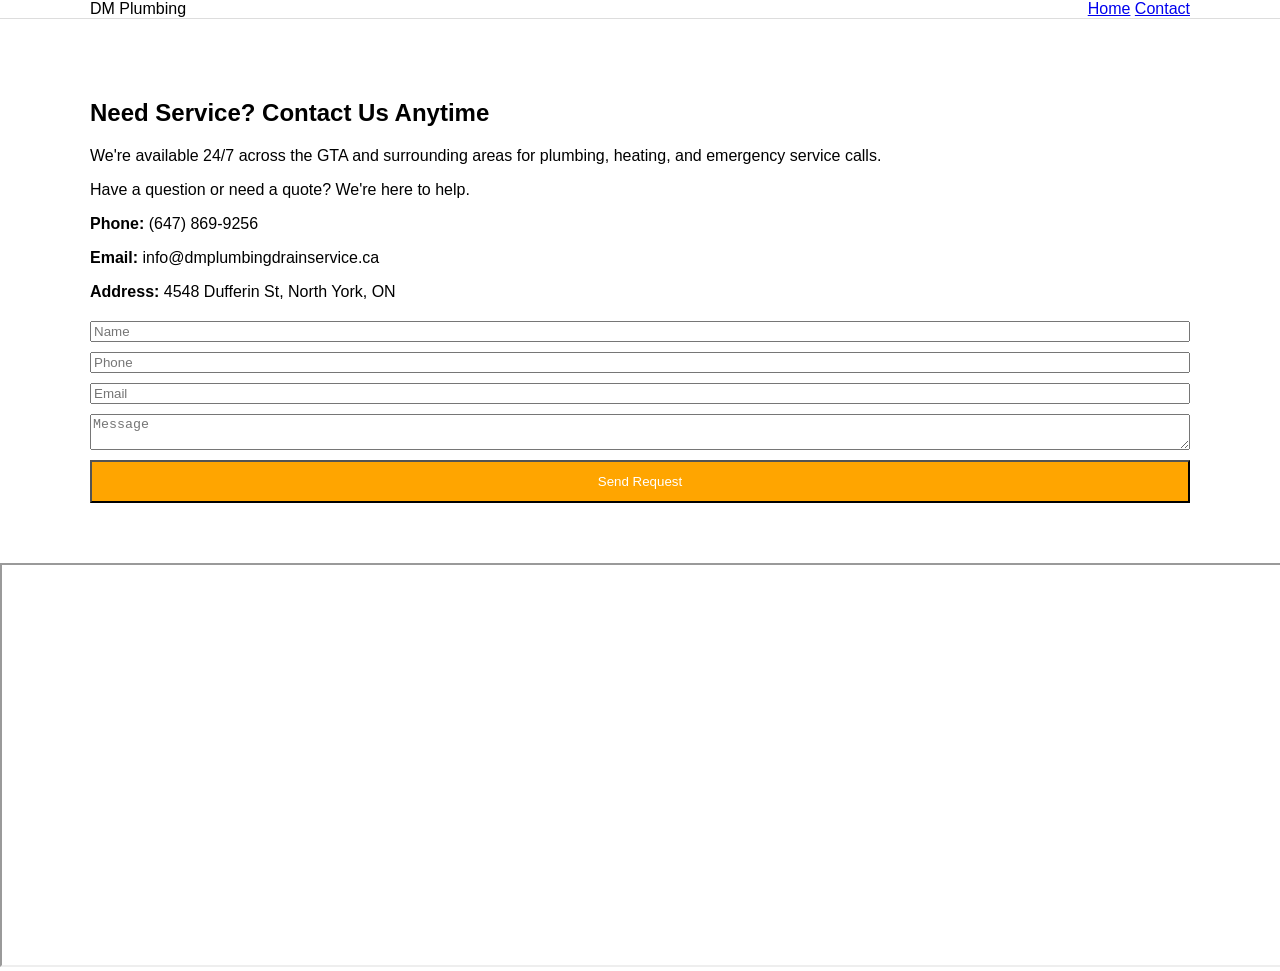
==== contact.html @ 823b33cc "initial static site" ====
<!DOCTYPE html>
<html lang="en">
<head>
  <meta charset="UTF-8" />
  <meta name="viewport" content="width=device-width, initial-scale=1.0" />
  <title>Contact - DM Plumbing</title>
  <link rel="stylesheet" href="styles.css" />
</head>

<body>

<header class="header">
  <div class="container header-inner">
    <div class="brand">DM Plumbing</div>
    <nav>
      <a href="index.html">Home</a>
      <a href="contact.html">Contact</a>
    </nav>
  </div>
</header>

<section class="section">
  <div class="container">

    <h1>Need Service? Contact Us Anytime</h1>

    <p class="lead">
      We're available 24/7 across the GTA and surrounding areas for plumbing,
      heating, and emergency service calls.
    </p>

    <p class="strong">
      Have a question or need a quote? We're here to help.
    </p>

    <div class="contact-info">
      <p><strong>Phone:</strong> (647) 869-9256</p>
      <p><strong>Email:</strong> info@dmplumbingdrainservice.ca</p>
      <p><strong>Address:</strong> 4548 Dufferin St, North York, ON</p>
    </div>

    <form class="form">
      <input placeholder="Name" />
      <input placeholder="Phone" />
      <input placeholder="Email" />
      <textarea placeholder="Message"></textarea>
      <button class="btn primary">Send Request</button>
    </form>

  </div>
</section>

<section class="map">
  <iframe
    src="https://www.google.com/maps?q=4548+Dufferin+St,+North+York,+ON&output=embed">
  </iframe>
</section>

</body>
</html>
---- styles.css ----
body {
  margin: 0;
  font-family: Arial;
}

.container {
  width: 90%;
  max-width: 1100px;
  margin: auto;
}

.header {
  background: white;
  border-bottom: 1px solid #ddd;
}

.header-inner {
  display: flex;
  justify-content: space-between;
  align-items: center;
}

.hero {
  position: relative;
  height: 70vh;
}

.hero-img {
  width: 100%;
  height: 100%;
  object-fit: cover;
}

.hero-overlay {
  position: absolute;
  inset: 0;
  background: rgba(0,0,0,0.4);
}

.hero-content {
  position: absolute;
  top: 50%;
  transform: translateY(-50%);
  color: white;
}

.section {
  padding: 60px 0;
}

.light {
  background: #f4f4f4;
}

.grid {
  display: grid;
  grid-template-columns: repeat(3, 1fr);
  gap: 1rem;
}

.card {
  background: white;
  padding: 20px;
}

.btn {
  padding: 12px 18px;
  text-decoration: none;
  display: inline-block;
}

.primary {
  background: orange;
  color: white;
}

.secondary {
  background: white;
}

.white {
  background: white;
  color: black;
}

.cta {
  background: #0f4c5c;
  color: white;
  padding: 60px 0;
}

.footer {
  background: #222;
  color: white;
  padding: 20px;
}

.form {
  display: grid;
  gap: 10px;
  margin-top: 20px;
}

.map iframe {
  width: 100%;
  height: 400px;
}
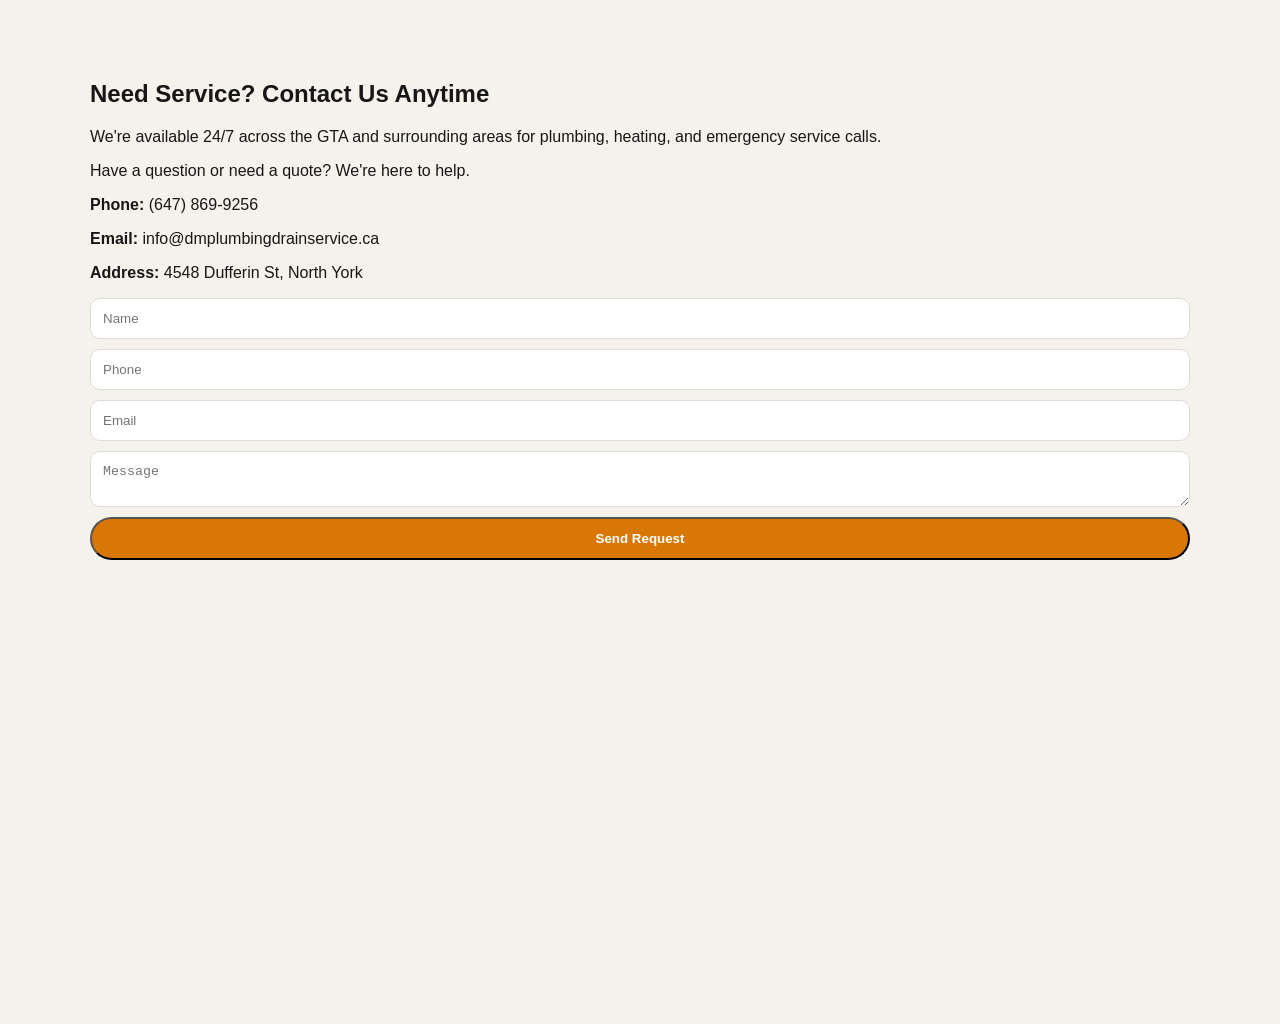
==== commit 57ef806e: "add copy" ====
--- a/contact.html
+++ b/contact.html
@@ -2,47 +2,37 @@
 <html lang="en">
 <head>
   <meta charset="UTF-8" />
-  <meta name="viewport" content="width=device-width, initial-scale=1.0" />
-  <title>Contact - DM Plumbing</title>
-  <link rel="stylesheet" href="styles.css" />
+  <meta name="viewport" content="width=device-width, initial-scale=1.0"/>
+  <title>Contact</title>
+  <link rel="stylesheet" href="styles.css"/>
 </head>
 
 <body>
 
-<header class="header">
-  <div class="container header-inner">
-    <div class="brand">DM Plumbing</div>
-    <nav>
-      <a href="index.html">Home</a>
-      <a href="contact.html">Contact</a>
-    </nav>
-  </div>
-</header>
+<section class="section">
+  <div class="container contact-layout">
 
-<section class="section">
-  <div class="container">
+    <div>
+      <h1>Need Service? Contact Us Anytime</h1>
 
-    <h1>Need Service? Contact Us Anytime</h1>
+      <p class="muted">
+        We're available 24/7 across the GTA and surrounding areas for plumbing,
+        heating, and emergency service calls.
+      </p>
 
-    <p class="lead">
-      We're available 24/7 across the GTA and surrounding areas for plumbing,
-      heating, and emergency service calls.
-    </p>
+      <p class="strong">
+        Have a question or need a quote? We're here to help.
+      </p>
 
-    <p class="strong">
-      Have a question or need a quote? We're here to help.
-    </p>
-
-    <div class="contact-info">
       <p><strong>Phone:</strong> (647) 869-9256</p>
       <p><strong>Email:</strong> info@dmplumbingdrainservice.ca</p>
-      <p><strong>Address:</strong> 4548 Dufferin St, North York, ON</p>
+      <p><strong>Address:</strong> 4548 Dufferin St, North York</p>
     </div>
 
     <form class="form">
-      <input placeholder="Name" />
-      <input placeholder="Phone" />
-      <input placeholder="Email" />
+      <input placeholder="Name">
+      <input placeholder="Phone">
+      <input placeholder="Email">
       <textarea placeholder="Message"></textarea>
       <button class="btn primary">Send Request</button>
     </form>
@@ -51,9 +41,7 @@
 </section>
 
 <section class="map">
-  <iframe
-    src="https://www.google.com/maps?q=4548+Dufferin+St,+North+York,+ON&output=embed">
-  </iframe>
+  <iframe src="https://www.google.com/maps?q=4548+Dufferin+St,+North+York,+ON&output=embed"></iframe>
 </section>
 
 </body>
--- a/styles.css
+++ b/styles.css
@@ -1,107 +1,53 @@
-body {
-  margin: 0;
-  font-family: Arial;
+:root {
+  --bg:#f5f2eb;
+  --surface:#fff;
+  --primary:#0f4c5c;
+  --accent:#d97706;
+  --text:#171717;
+  --muted:#666;
 }
 
-.container {
-  width: 90%;
-  max-width: 1100px;
-  margin: auto;
-}
+body {margin:0;font-family:Arial;background:var(--bg);color:var(--text);}
 
-.header {
-  background: white;
-  border-bottom: 1px solid #ddd;
-}
+.container {width:min(1100px,90%);margin:auto;}
 
-.header-inner {
-  display: flex;
-  justify-content: space-between;
-  align-items: center;
-}
+.header {background:white;border-bottom:1px solid #ddd;}
+.header-inner {display:flex;justify-content:space-between;align-items:center;padding:15px 0;}
 
-.hero {
-  position: relative;
-  height: 70vh;
-}
+.brand-mark {background:var(--primary);color:white;border-radius:50%;padding:6px 10px;margin-right:8px;}
 
-.hero-img {
-  width: 100%;
-  height: 100%;
-  object-fit: cover;
-}
+.hero {position:relative;height:75vh;}
+.hero-img {width:100%;height:100%;object-fit:cover;}
+.hero-overlay {position:absolute;inset:0;background:rgba(0,0,0,0.5);}
+.hero-content {position:absolute;top:50%;transform:translateY(-50%);color:white;}
 
-.hero-overlay {
-  position: absolute;
-  inset: 0;
-  background: rgba(0,0,0,0.4);
-}
+.hero h1 {font-size:3rem;max-width:600px;}
 
-.hero-content {
-  position: absolute;
-  top: 50%;
-  transform: translateY(-50%);
-  color: white;
-}
+.btn {padding:12px 18px;border-radius:999px;text-decoration:none;font-weight:bold;}
+.primary {background:var(--accent);color:white;}
+.secondary {background:rgba(255,255,255,0.2);color:white;}
+.white {background:white;color:black;}
 
-.section {
-  padding: 60px 0;
-}
+.section {padding:60px 0;}
+.light {background:#eee;}
 
-.light {
-  background: #f4f4f4;
-}
+.grid {display:grid;grid-template-columns:repeat(3,1fr);gap:1rem;}
+.card {background:white;padding:20px;border-radius:15px;box-shadow:0 10px 30px rgba(0,0,0,.1);}
 
-.grid {
-  display: grid;
-  grid-template-columns: repeat(3, 1fr);
-  gap: 1rem;
-}
+.split {display:grid;grid-template-columns:1fr 1fr;gap:2rem;}
 
-.card {
-  background: white;
-  padding: 20px;
-}
+.cta {background:var(--primary);color:white;text-align:center;padding:60px 0;}
+.call-btn {margin-top:20px;}
 
-.btn {
-  padding: 12px 18px;
-  text-decoration: none;
-  display: inline-block;
-}
+.footer {background:#222;color:white;padding:20px;}
+.footer-inner {display:flex;justify-content:space-between;}
 
-.primary {
-  background: orange;
-  color: white;
-}
+.form {display:grid;gap:10px;}
+.form input,.form textarea {padding:12px;border-radius:10px;border:1px solid #ddd;}
 
-.secondary {
-  background: white;
-}
+.map iframe {width:100%;height:400px;border:0;}
 
-.white {
-  background: white;
-  color: black;
-}
-
-.cta {
-  background: #0f4c5c;
-  color: white;
-  padding: 60px 0;
-}
-
-.footer {
-  background: #222;
-  color: white;
-  padding: 20px;
-}
-
-.form {
-  display: grid;
-  gap: 10px;
-  margin-top: 20px;
-}
-
-.map iframe {
-  width: 100%;
-  height: 400px;
+@media(max-width:800px){
+  .grid,.split {grid-template-columns:1fr;}
+  .hero h1 {font-size:2rem;}
 }
